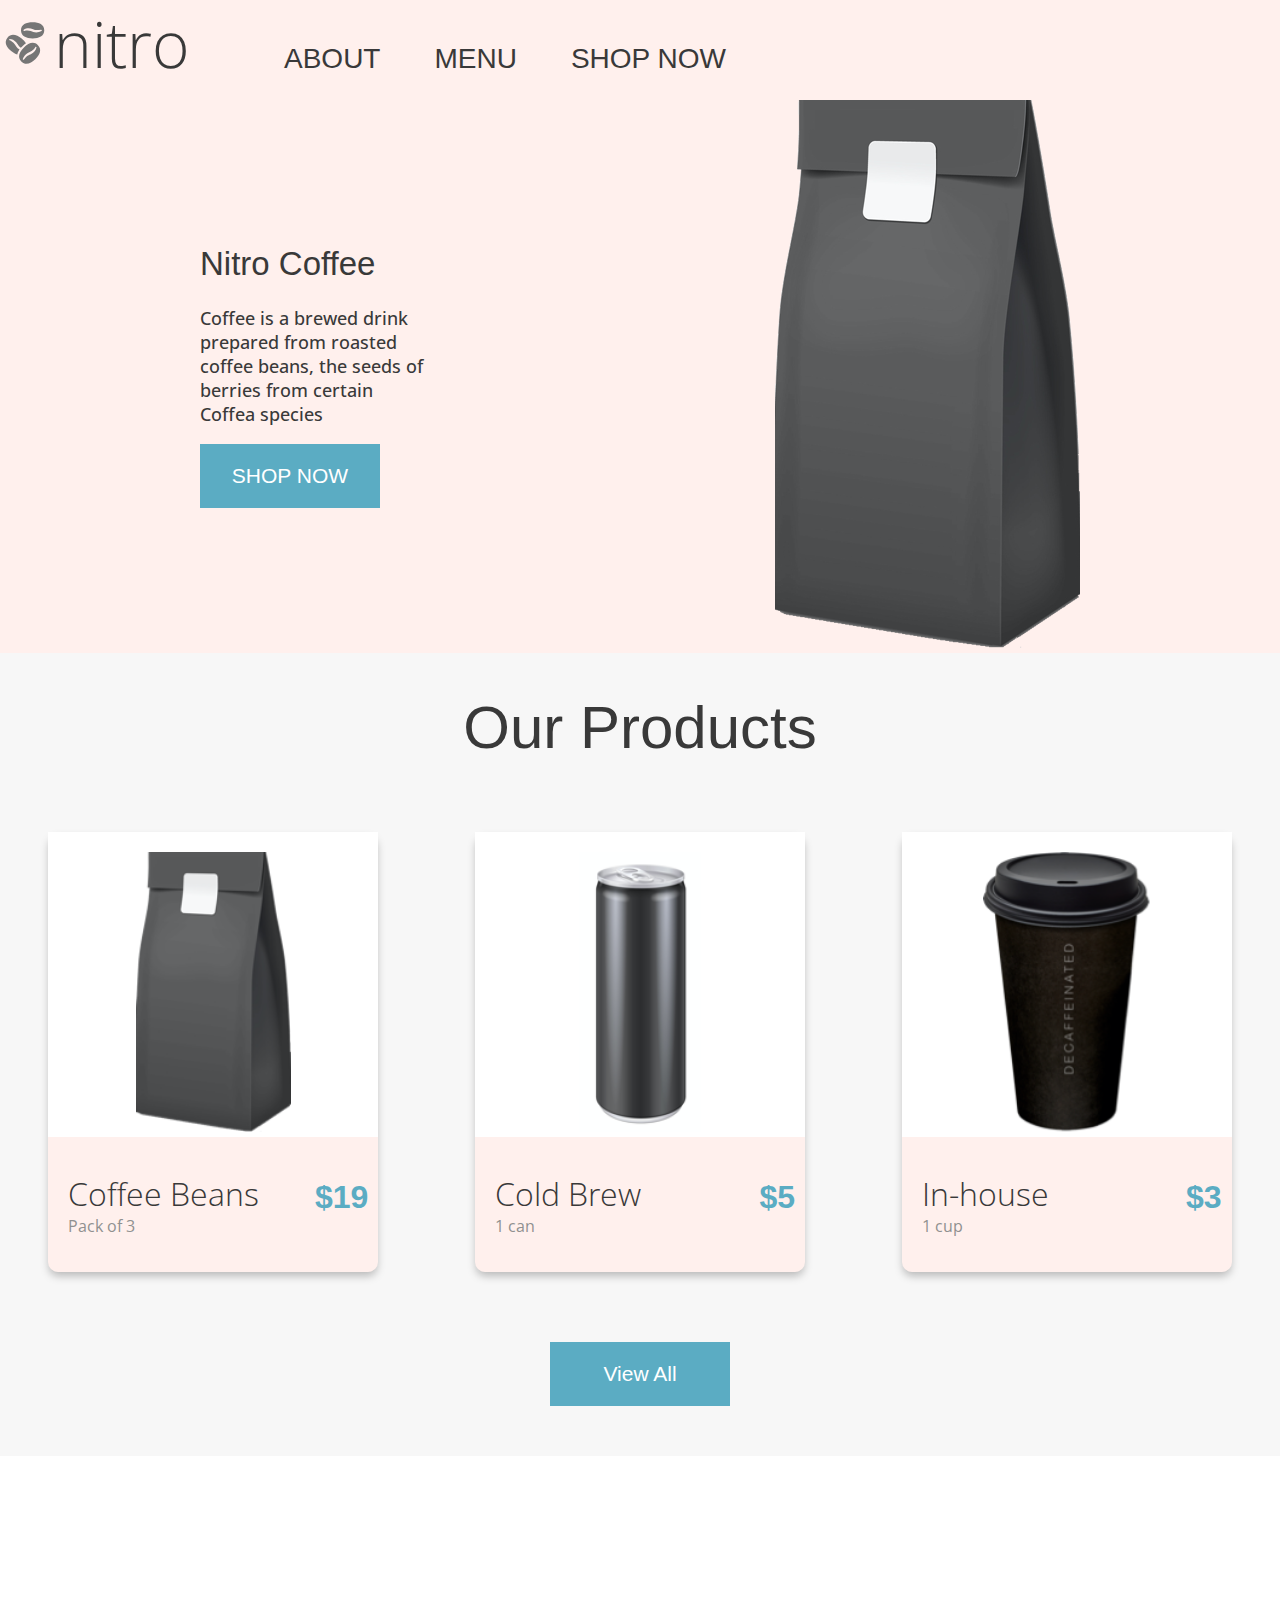
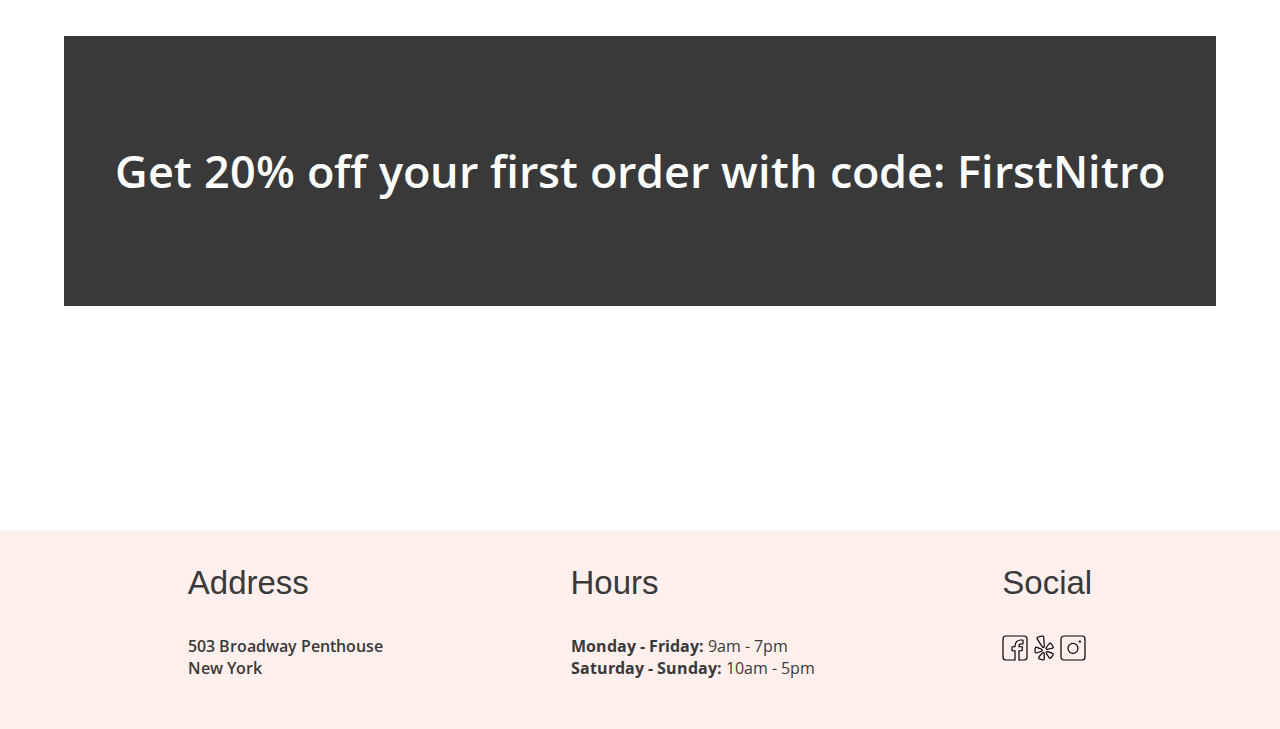
==== index.html @ 18a1c4fc "Coffee shop Sprint 1" ====
<!DOCTYPE html>
<html lang="en">
<head>
    <meta charset="UTF-8">
    <meta name="viewport" content="width=device-width, initial-scale=1.0">
    <link href="../css/global.css" rel="stylesheet">
    <link href="../css/landing.css" rel="stylesheet">
    <link href="https://fonts.googleapis.com/css2?family=Open+Sans:ital,wght@0,300;0,400;0,600;0,700;1,400&display=swap" rel="stylesheet">
    <link rel="preconnect" href="https://fonts.googleapis.com">
    <link rel="preconnect" href="https://fonts.gstatic.com" crossorigin>
    <link href="https://fonts.googleapis.com/css2?family=Open+Sans:ital,wght@0,700;1,400&display=swap" rel="stylesheet">
    <title>Coffee Shop - Home</title>
</head>
<body>
    <nav>
        <a href="/index.html"><img src="../assets/logos/coffee-beans-logo-and-footer.svg" alt="here is image"></a>
        <h3 class="nitro-heading-nav">nitro</h3>
        <ul class="nav-list">
            <li class="nav-list__btn"><a href="index.html">ABOUT</a></li>
            <li class="nav-list__btn"><a href="/pages/menu.html">MENU</a></li>
            <li class="nav-list__btn" ><a href="/pages/menu.html">SHOP NOW</a></li>
        </ul>
    </nav>

    <section class="nitro-section section--pink">
        <div class="nitro-section__container">
            <h1 class="nitro-section__header">Nitro Coffee</h1>
            <p class="nitro-section__text">Coffee is a brewed drink prepared from roasted coffee beans, the seeds of berries from certain Coffea species</p>
            <button class="nitro-section__shop-btn">SHOP NOW</button>
        </div>
        
        <div class="img-container">
            <img class="nitro-section__img" alt="coffee bag" src="/assets/images/coffeebeans-hero.png" >
        </div>
    </section>
    <section class="grey">
        <h2 class="product-section__header">Our Products</h2>
        <section class="product-section">

            <div class="product-card">
                <div class="image-container">
                    <img alt="coffee beans" src="./assets/images/coffeebeans.png" class="product-section__img">
                </div>
                <div class="product-card__info">
                    <div class="product-card__header-serving-size">
                        <h3 class="product-card__header">Coffee Beans</h3>
                        <p class="product-card__serving-size">Pack of 3</p>
                    </div>

                    <p class="product-section__price">$19</p>
                </div>
            </div>

            <div class="product-card">
                <div class="image-container">
                    <img alt="cold brew" src="./assets/images/coldbrew.png" class="product-section__img">
                </div>
                <div class="product-card__info">
                    <div class="product-card__header-serving-size">
                        <h3 class="product-card__header">Cold Brew</h3>
                        <p class="product-card__serving-size">1 can</p>
                    </div>
                    <p class="product-section__price">$5</p>
                </div>
            </div>

            <div class="product-card">
                <div class="image-container">
                    <img alt="in-house brew" src="./assets/images/inhousebrew.png" class="product-section__img">
                </div>
                <div class="product-card__info">
                    <div class="product-card__header-serving-size">
                        <h3 class="product-card__header">In-house</h3>
                        <p class="product-card__serving-size">1 cup</p>
                    </div>
                
                    <p class="product-section__price" >$3</p>
                </div>
            </div>
        </section>
        <div class="button-container">
            <button class="nitro-section__shop-btn">View All</button>
        </div>
    </section>

    <section class="discount-code__section">
        <p class="discount-code">Get 20% off your first order with code: FirstNitro</p>
    </section>
    <footer class="footer-section section--pink">

        <div class="footer-container">
            <h3 class="footer__header">Address</h3>
            <p class="footer-container__address">503 Broadway Penthouse</p>
            <p class="footer-container__address">New York</p>
        </div>

        <div class="footer-container">
            <h3 class="footer__header">Hours</h3>
            <p><span>Monday - Friday:</span> 9am - 7pm</p>
            <p><span>Saturday - Sunday:</span> 10am - 5pm</p>
        </div>


        <div class="footer-container">
            <h3 class="footer__header">Social</h3>
            <p>
                <a href="https://www.facebook.com/"><img alt="facebook" src="/assets/logos/Facebook-Icon.svg"></a> 
                <a href="https://www.yelp.com/"><img alt="yelp" src="assets/logos/Yelp-Icon.svg"></a> 
                <a href="https://www.instagram.com/"><img alt="instagram" src="/assets/logos/Instagram-Icon.svg"></a>
            </p>
        </div>
    </footer>
</body>
</html>
---- css/global.css ----
body {
    font-family: 'Open Sans';
    font-weight: 400;
    color: #393939;
    margin: 0;
}

.nitro-heading-nav {
    color: #393939;
    font-family: 'Open Sans', sans-serif;
    font-weight: 300;
    font-size: 4rem;
    display: inline;
    
}

.nav-list {
    list-style-type: none;
    display: inline;
    
}
.nav-list__btn {
    display: inline;
    margin-left: 50px;
    text-decoration: none;
    color: #393939;
    font-family: 'Open Sans Regular', sans-serif;
    font-size: 1.75rem;
    
}


.nav-list__btn a {
    text-decoration: none;
    color: #393939;
    font-family: 'Open Sans Regular', sans-serif;
    font-size: 1.75rem;
}


nav {
    background-color: #fff0ed;
    height: 100px;
}

.nav-list__btn a:hover {
    color: #5BACC3;
}
---- css/landing.css ----
.product-section__img {
    height: 280px;
}

.nitro-section__shop-btn {
    color: white;
    background-color: #5bacc3;
    font-size: 1.3125rem;
    border: none;
    width: 11.25rem;
    padding: 1.25rem;
    font-weight: 500;
    align-self: flex-end;
    justify-content: center;
    
    
}

.product-section__price {
    font-size: 2rem;
    color: #5bacc3;
    font-weight: 700;
    font-style: bold;
    font-family: 'Open Sans Regular', sans-serif;
    padding-left: 50px;
    padding-top: 10px;
    
}

.nitro-section {
    display: flex;
    align-items: center;
    padding: 0 200px;
    justify-content: space-between;
}

.product-section__header {
    font-size: 60px;
    font-family: 'Open Sans Regular', sans-serif;
    font-weight: 300;
    margin-top: 0;
    text-align: center;padding-top: 40px;
}

.product-card__header {
    font-size: 2rem;
    font-weight: 300;
    margin:0;
    padding-top: 35px;
    display: flex;
    padding-left: 10px;
   
    
}

.discount-code {
    background-color: #393939;
    color: white;
    width: 90%;
    height: 40%;
    text-align: center;
    font-weight: 600;
    font-style: bold;
    font-size: 45px;
    margin-top: 0;
    display: flex;
    justify-content: center;
    align-items: center;
    
}

span {
    font-weight: bold;
}

.nitro-section__header {
    color: #393939;
    font-family: 'Open Sans Regular', sans-serif;
    font-weight: 300;
    font-size: 2.0625rem;
    margin-top: 0;
    
    
    
}
.section--pink {
    background-color: #fff0ed;

}

.product-section {
    display: flex;
    justify-content: space-around;
    
}

.product-card {
    width: 330px;
    height: 440px;
    
    margin: 20px;
    border-radius: 10px;
    box-shadow: 0 5px 9px -1px rgba(0,0,0,0.25);
    text-align: center;
    background-color:#fff0ed;
    display: flex;
    flex-direction: column;
    
}

.product-card img {
    padding-top: 20px;
}

.footer__header {
    font-size: 33px;
    font-weight: 400;
    font-family: 'Open Sans Regular', sans-serif;
}

.nitro-section__text {
    flex-wrap: wrap;
    font-size: 1.125rem;
    font-weight: 500;
    display: flex;
}

.nitro-section__container {
    max-width: 26%;
}



.img-container {
    margin-left: 100px;
   
}


.grey {
    background-color: #f7f7f7;
}

.button-container {
    display: flex;
    background-color: #f7f7f7;
    justify-content: center;
    padding:50px 0;
}

.discount-code__section {
    height: 75vh;
    text-align: center;
    display: flex;
    justify-content: center;
    align-items: center;
    
}

.footer-section {
    display: flex;
    justify-content: space-evenly;
    padding-bottom: 50px;
}

.footer-container p {
    margin: 0;
    
}

.product-card__info {
    display: flex;
    background-color: #fff0ed;
    justify-content: space-between;
    padding: 0 10px;
    
}

.product-card__info div {
    display: flex;
    flex-direction: column;
    text-align: left;
}

.product-card__serving-size {
    margin: 0;
    padding-left: 10px;
    color: #909090;
}

.image-container {
    background-color: white;
    border-top: 10px;
}

.footer-container__address {
    font-weight: 600;
}
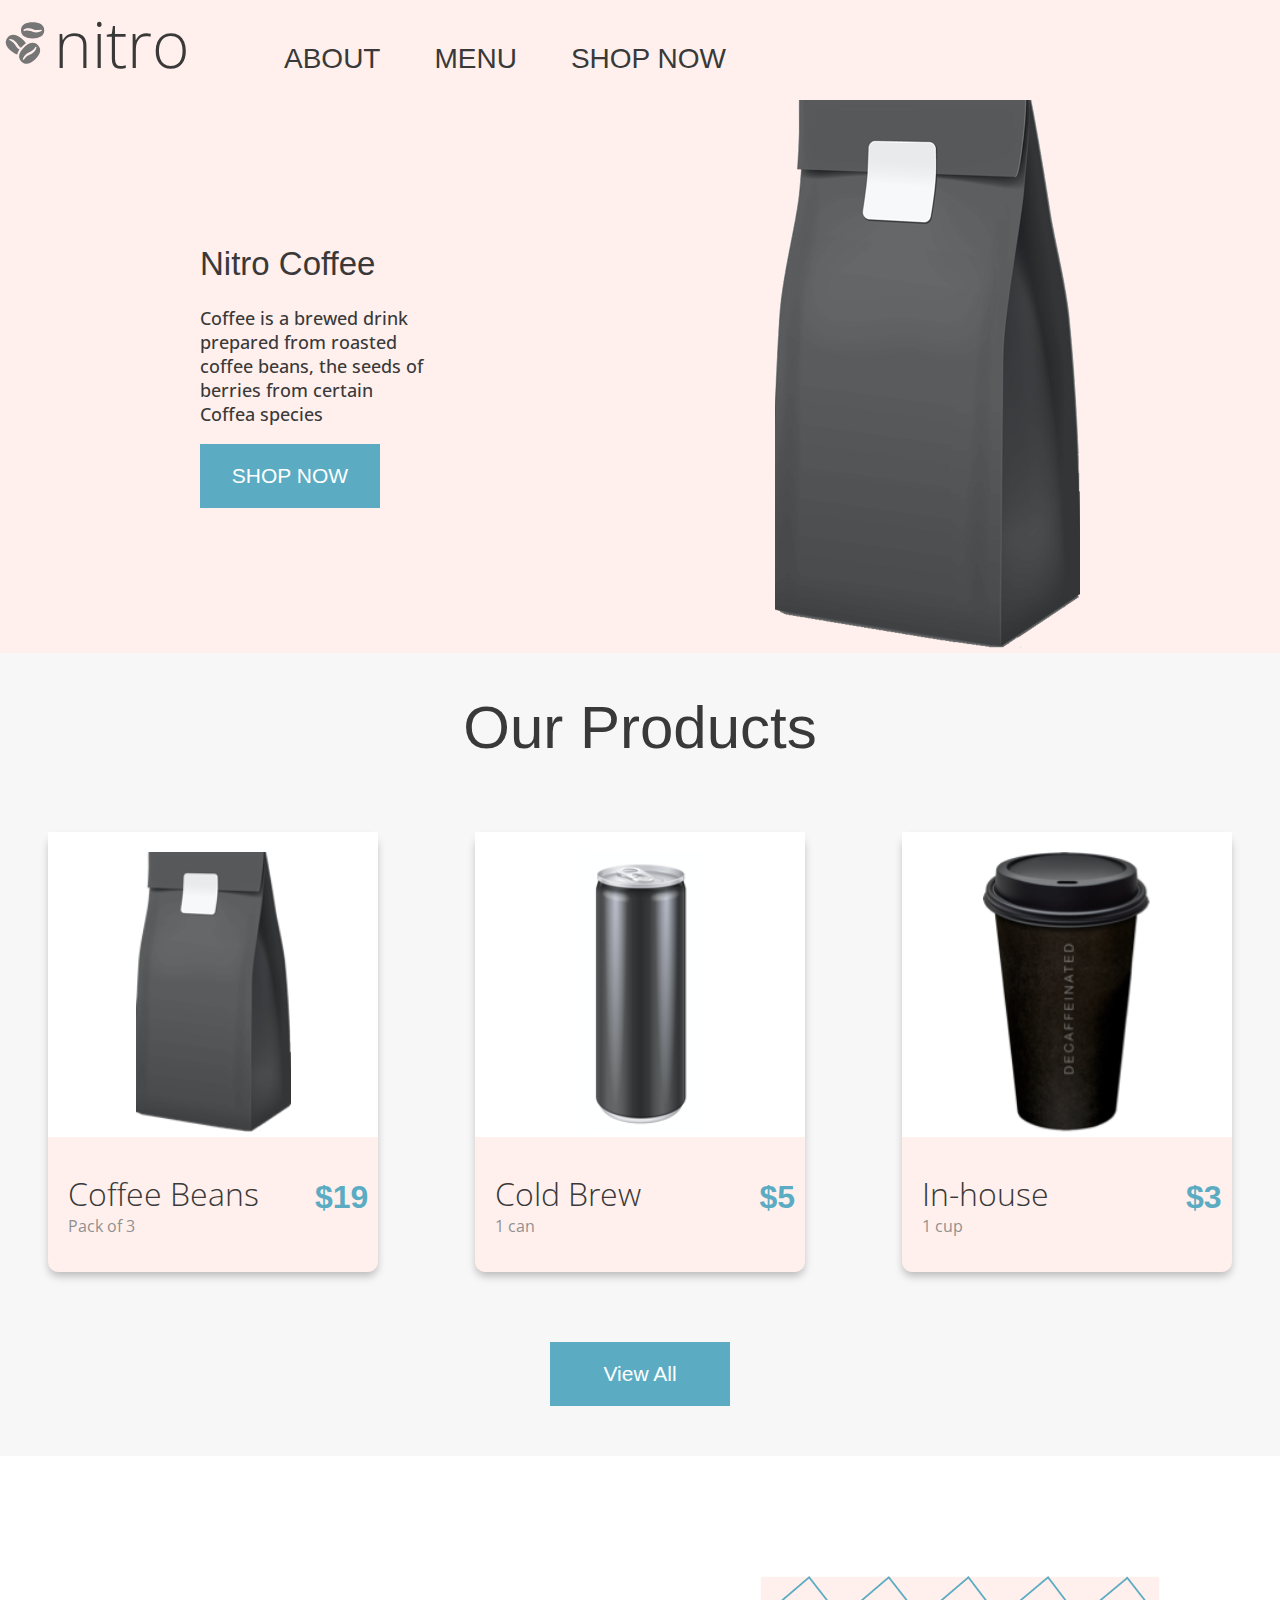
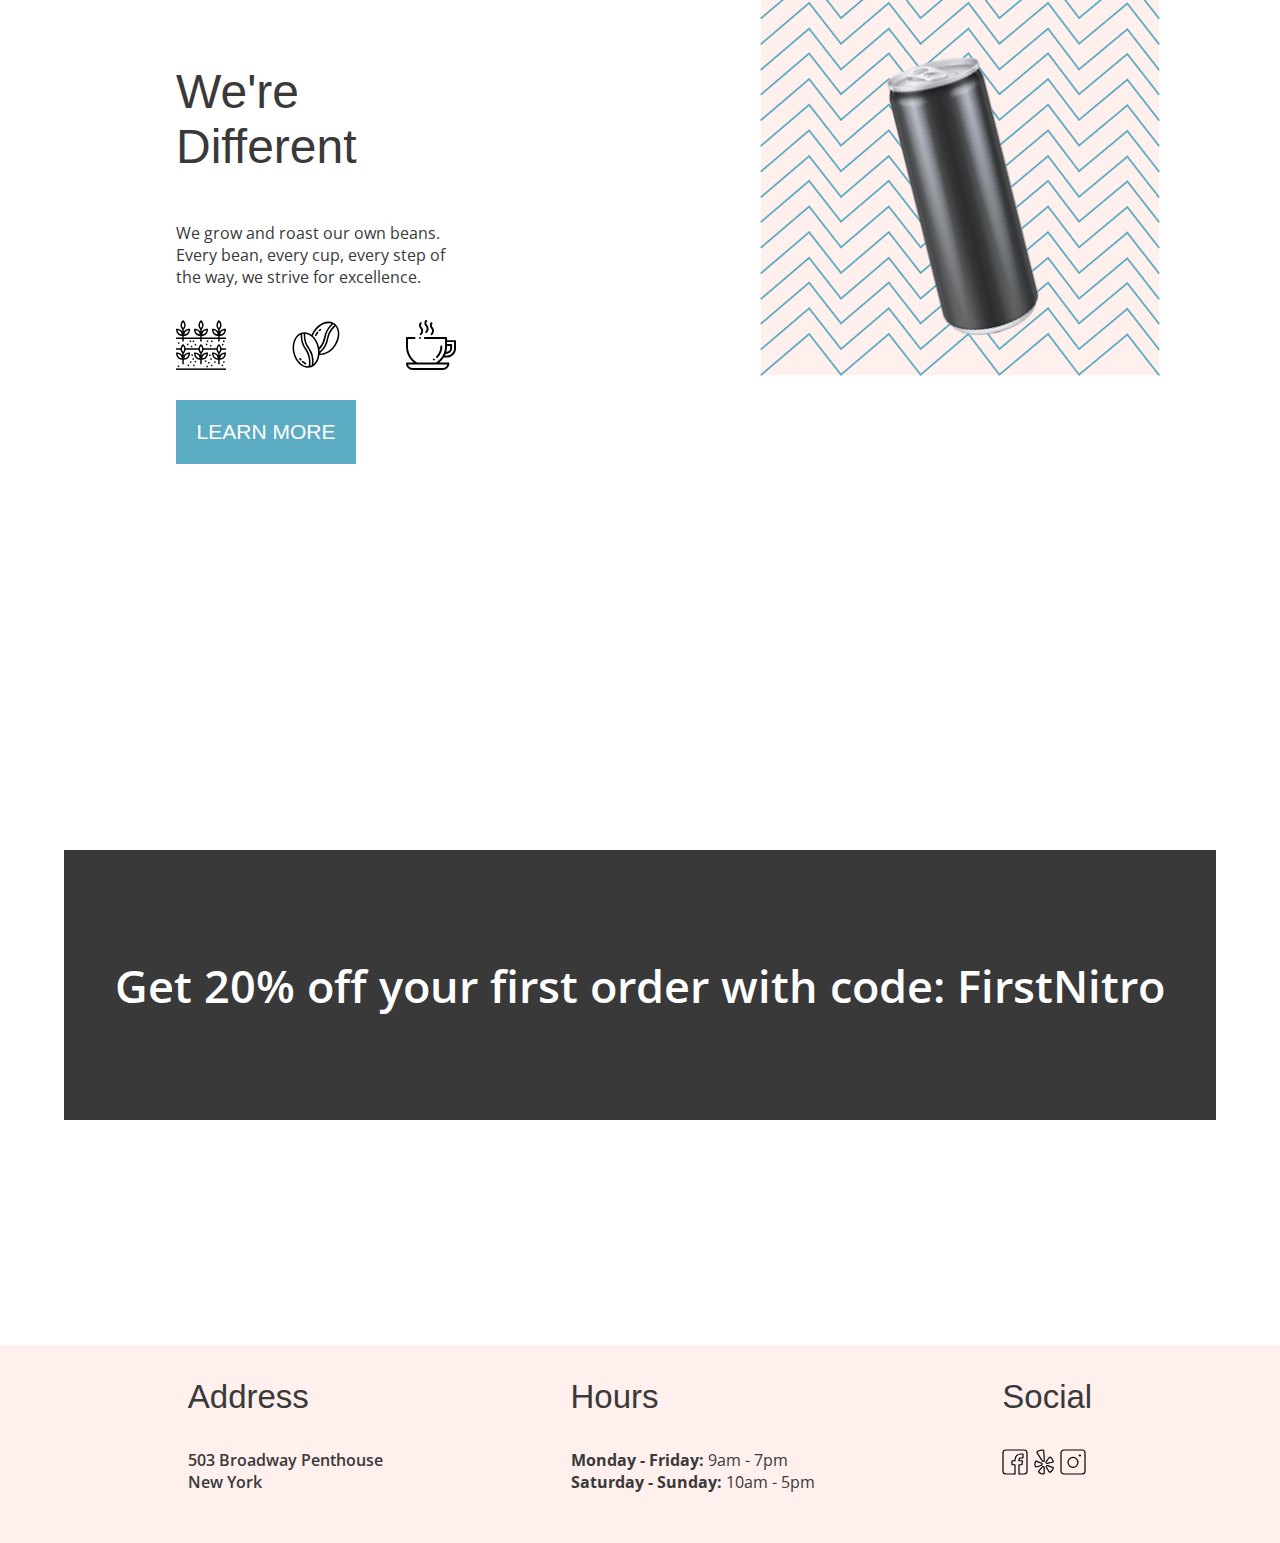
==== commit 869f0ac5: "Excercise 14" ====
--- a/index.html
+++ b/index.html
@@ -83,6 +83,25 @@
         </div>
     </section>
 
+    <section class="slogan-container">
+        <div class="slogan-container__box">
+            <h1>We're Different</h1>
+            <p>We grow and roast our own beans. Every bean, every cup, every step of the way, we strive for excellence.</p>
+            <div class="slogan-container__logos">
+                <img src="./assets/images/planting.svg" alt="plants">
+                <img src="./assets/images/coffee-beans.svg" alt="coffee bean">
+                <img src="./assets/images/coffee-cup.svg" alt="coffee-cup">
+            </div>
+            <button class="slogan-container__btn">LEARN MORE</button>
+        </div>
+        <div class="slogan-container__relative">
+            <img src="./assets/images/coldbrewbackground.png" alt="wavy-img" class="slogan-container__wavy-img">
+            <div class="slogan-container__absolute">
+                <img src="./assets/images/tiltedcan.png" alt="tilted-can" class="slogan-container__tilted">
+            </div>
+        </div>
+    </section>
+
     <section class="discount-code__section">
         <p class="discount-code">Get 20% off your first order with code: FirstNitro</p>
     </section>
--- a/css/landing.css
+++ b/css/landing.css
@@ -196,4 +196,73 @@
 
 .footer-container__address {
     font-weight: 600;
+}
+
+.slogan-container__wavy-img {
+    width: 400px;
+    padding: 20px;
+    margin: 20px;
+}
+
+.slogan-container__logos img {
+    width: 50px;
+}
+
+.slogan-container {
+    display: flex;
+    justify-content: space-between;
+    padding: 5rem 5rem;
+    
+}
+
+.slogan-container__box {
+    display: flex;
+    flex-direction: column;
+    padding: 6rem;
+    width: 25%;
+    
+}
+
+.slogan-container__logos {
+    display: flex;
+    justify-content: space-between;
+    padding-top: 1rem;
+}
+
+.slogan-container__btn {
+    color: white;
+    background-color: #5bacc3;
+    font-size: 1.3125rem;
+    border: none;
+    width: 11.25rem;
+    padding: 1.25rem 0;
+    font-weight: 500;
+    margin: 30px 0;
+    
+}
+
+.slogan-container__box h1 {
+    font-size: 3rem;
+    font-weight: 300;
+    font-family: 'Open Sans Regular', sans-serif;
+    
+}
+
+.slogan-container__tilted {
+    height: 280px;
+    padding: 20px;
+    margin: 20px;
+    position: absolute;
+    
+    top: 0;
+    bottom: 0;
+    transform: translate(65%, 25%);
+}
+.slogan-container__wavy-img {
+
+}
+
+.slogan-container__relative {
+    position: relative;
+    height: 480px;
 }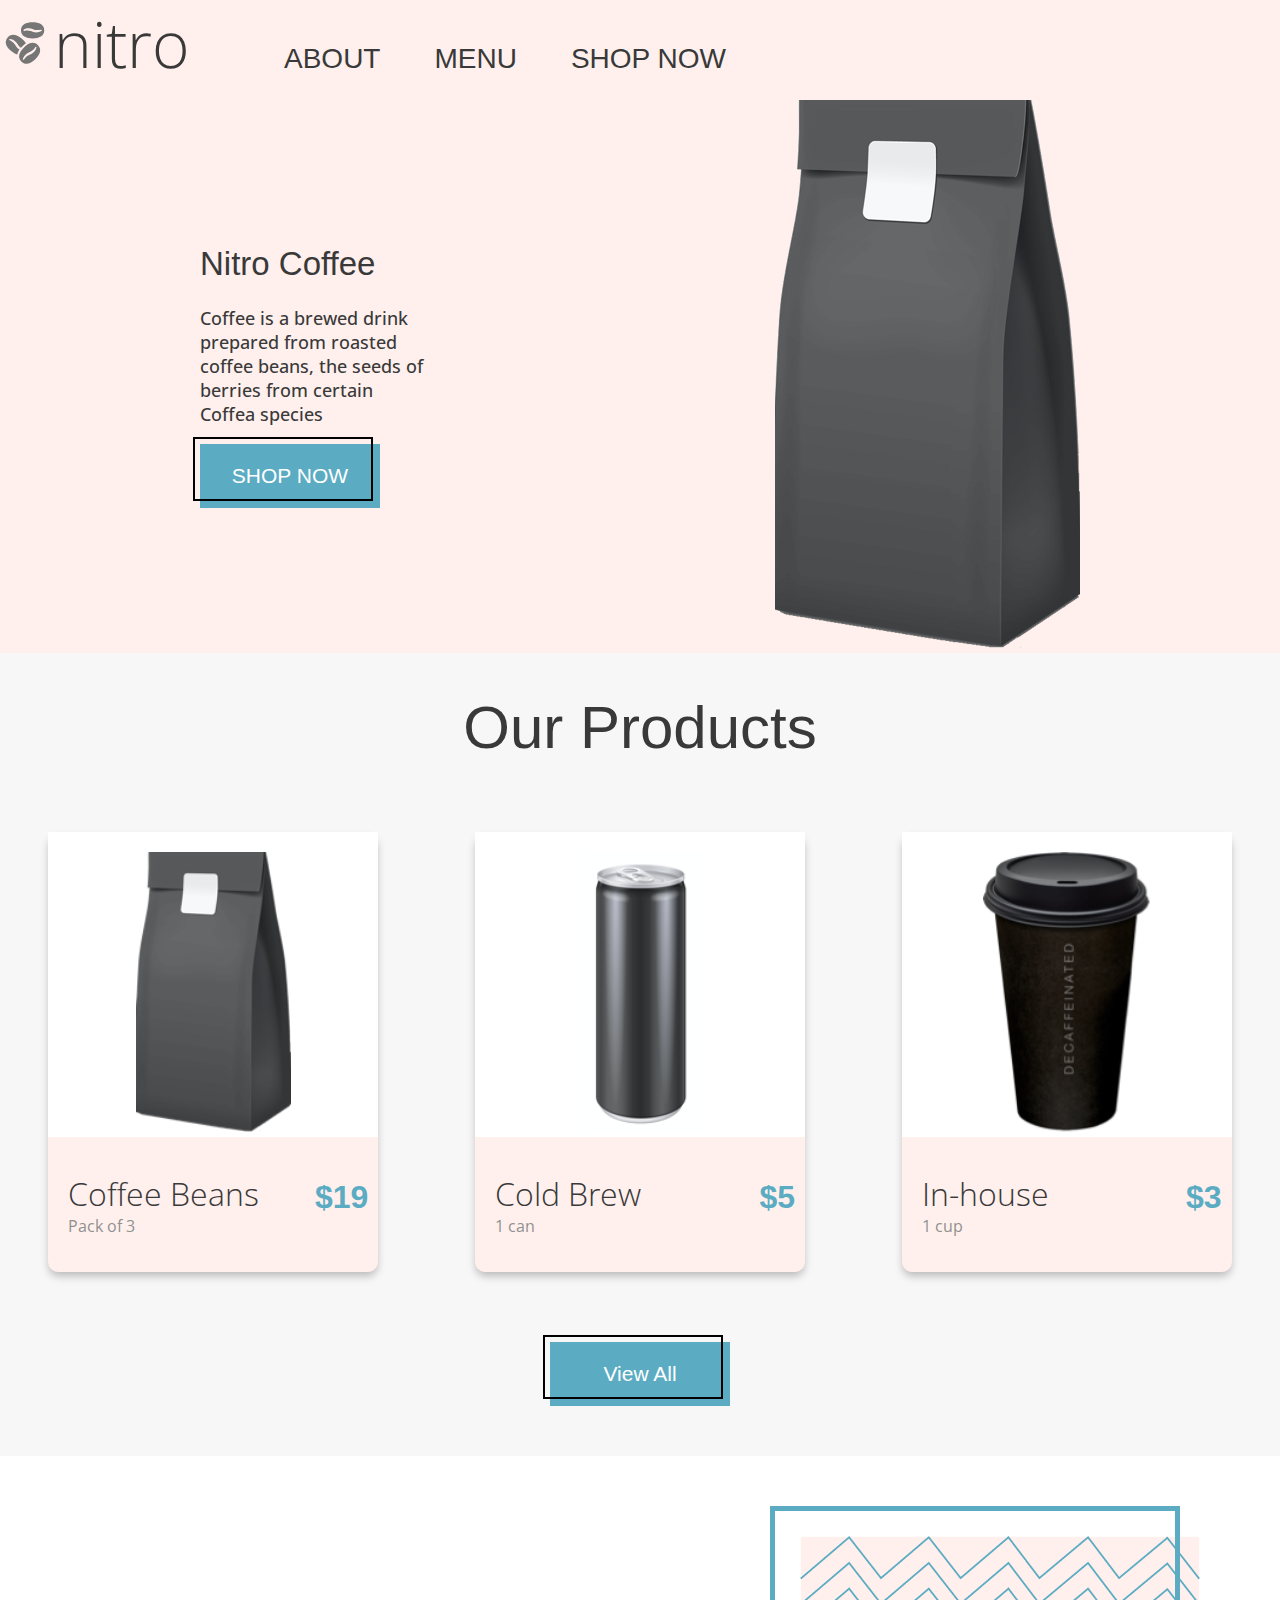
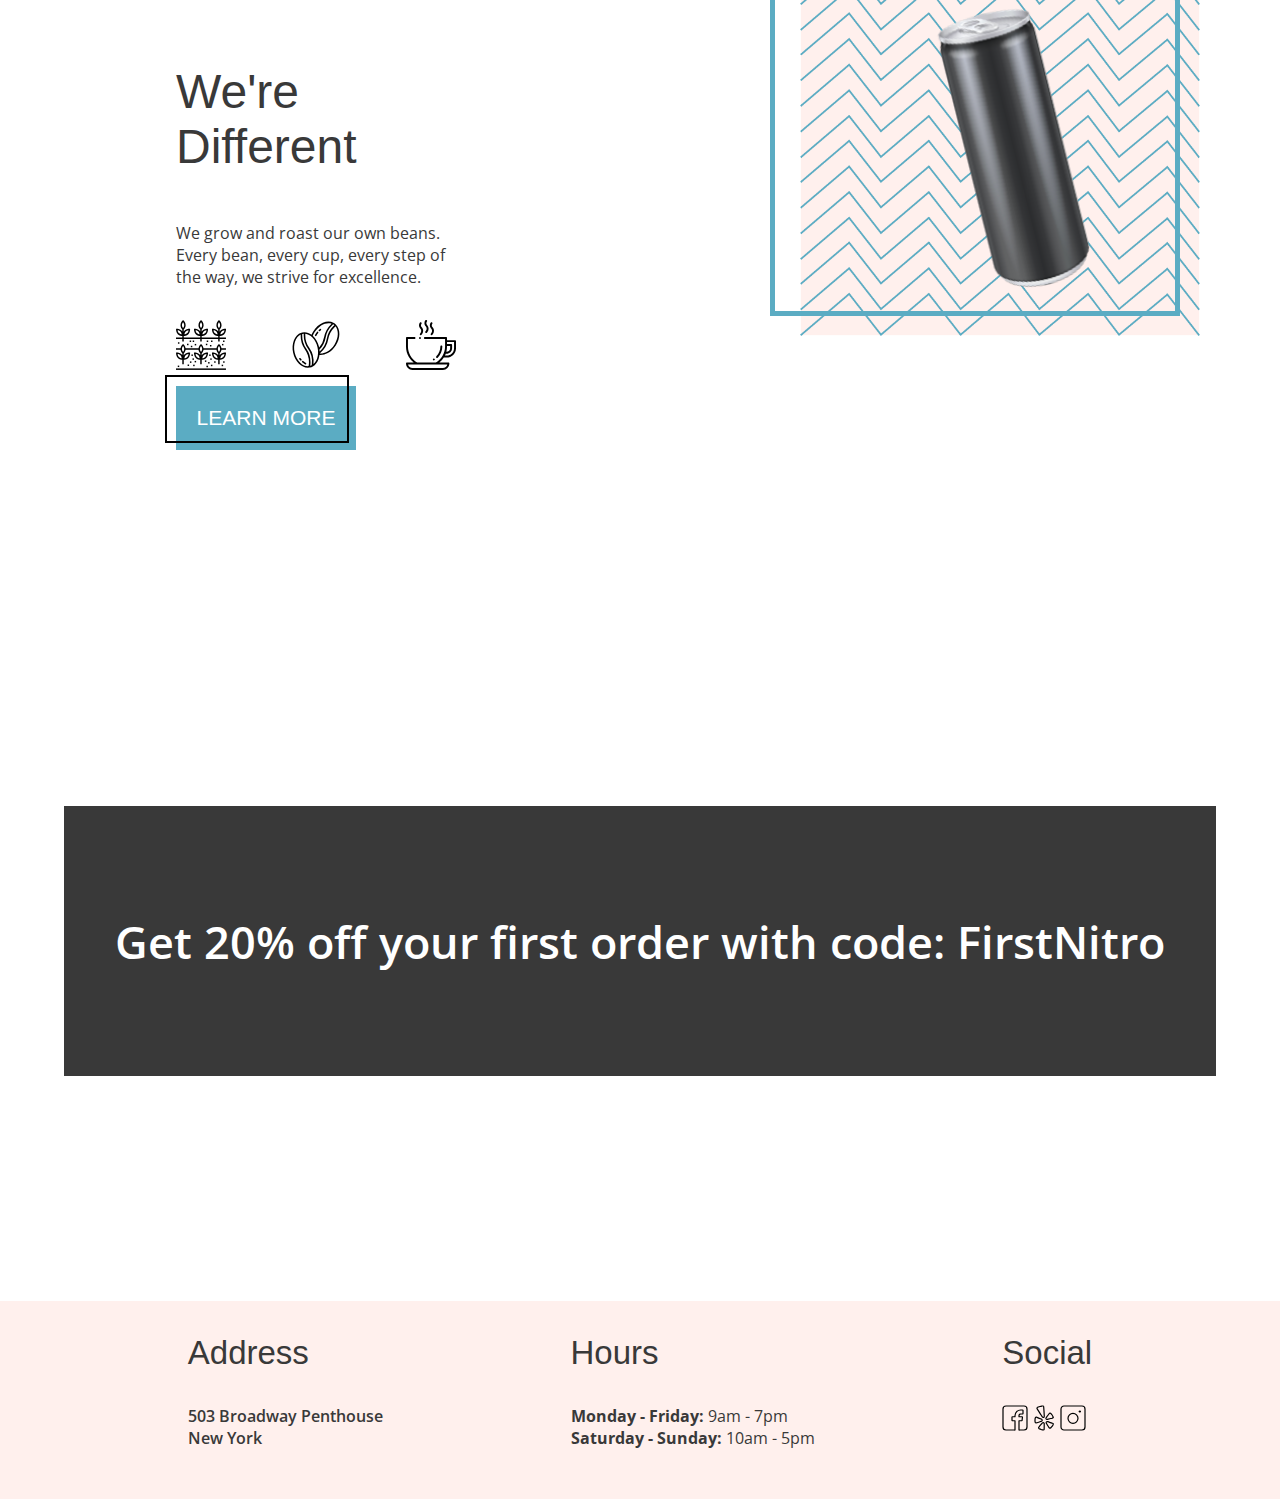
==== commit 8d5278c7: "Add hovering boxes" ====
--- a/index.html
+++ b/index.html
@@ -26,7 +26,10 @@
         <div class="nitro-section__container">
             <h1 class="nitro-section__header">Nitro Coffee</h1>
             <p class="nitro-section__text">Coffee is a brewed drink prepared from roasted coffee beans, the seeds of berries from certain Coffea species</p>
-            <button class="nitro-section__shop-btn">SHOP NOW</button>
+            <div class="relative-anchor">
+                <button class="nitro-section__shop-btn">SHOP NOW</button>
+                <button class="black-box"></button>
+            </div>
         </div>
         
         <div class="img-container">
@@ -79,7 +82,10 @@
             </div>
         </section>
         <div class="button-container">
-            <button class="nitro-section__shop-btn">View All</button>
+            <div class="relative-anchor">
+                <button class="nitro-section__shop-btn">View All</button>
+                <button class="black-box"></button>
+            </div>
         </div>
     </section>
 
@@ -92,13 +98,15 @@
                 <img src="./assets/images/coffee-beans.svg" alt="coffee bean">
                 <img src="./assets/images/coffee-cup.svg" alt="coffee-cup">
             </div>
-            <button class="slogan-container__btn">LEARN MORE</button>
+            <div class="relative-anchor">
+                <button class="slogan-container__btn">LEARN MORE</button>
+                <div class="black-box"></div>
+            </div>
         </div>
         <div class="slogan-container__relative">
-            <img src="./assets/images/coldbrewbackground.png" alt="wavy-img" class="slogan-container__wavy-img">
-            <div class="slogan-container__absolute">
-                <img src="./assets/images/tiltedcan.png" alt="tilted-can" class="slogan-container__tilted">
-            </div>
+            
+            <img src="./assets/images/tiltedcan.png" alt="tilted-can" class="slogan-container__tilted">
+            <div class="black-box__img"></div>
         </div>
     </section>
 
--- a/css/landing.css
+++ b/css/landing.css
@@ -12,9 +12,26 @@
     padding: 1.25rem;
     font-weight: 500;
     align-self: flex-end;
-    justify-content: center;
-    
-    
+    justify-content: center; 
+    
+}
+.relative-anchor {
+    position: relative;
+    display:flex;
+    width: 11.25rem;
+
+}
+.black-box {
+    background-color: rgba(0, 0, 0, 0.001);
+    display: flex;
+    width: 11.25rem;
+    height: 100%;
+    border: solid 2px black;
+    position: absolute;
+    bottom: 7px;
+    right: 7px;
+    
+  
 }
 
 .product-section__price {
@@ -200,8 +217,7 @@
 
 .slogan-container__wavy-img {
     width: 400px;
-    padding: 20px;
-    margin: 20px;
+    
 }
 
 .slogan-container__logos img {
@@ -221,12 +237,14 @@
     padding: 6rem;
     width: 25%;
     
+    
 }
 
 .slogan-container__logos {
     display: flex;
     justify-content: space-between;
     padding-top: 1rem;
+    padding-bottom: 1rem;
 }
 
 .slogan-container__btn {
@@ -235,10 +253,10 @@
     font-size: 1.3125rem;
     border: none;
     width: 11.25rem;
-    padding: 1.25rem 0;
+    padding: 1.25rem;
     font-weight: 500;
-    margin: 30px 0;
-    
+    display: block;
+
 }
 
 .slogan-container__box h1 {
@@ -253,16 +271,26 @@
     padding: 20px;
     margin: 20px;
     position: absolute;
-    
-    top: 0;
-    bottom: 0;
-    transform: translate(65%, 25%);
-}
-.slogan-container__wavy-img {
-
-}
+    transform: translate(50%, 10%);
+
+}
+
 
 .slogan-container__relative {
     position: relative;
-    height: 480px;
+    height: 400px;
+    width: 400px;
+    background-image: url(../assets/images/coldbrewbackground.png);
+    background-size: cover;
+    
+}
+
+.black-box__img {
+    width: 100%;
+    height: 100%;
+    
+    position: absolute;
+    bottom: 20px;
+    right: 20px;
+    border: 5px solid #5bacc3;
 }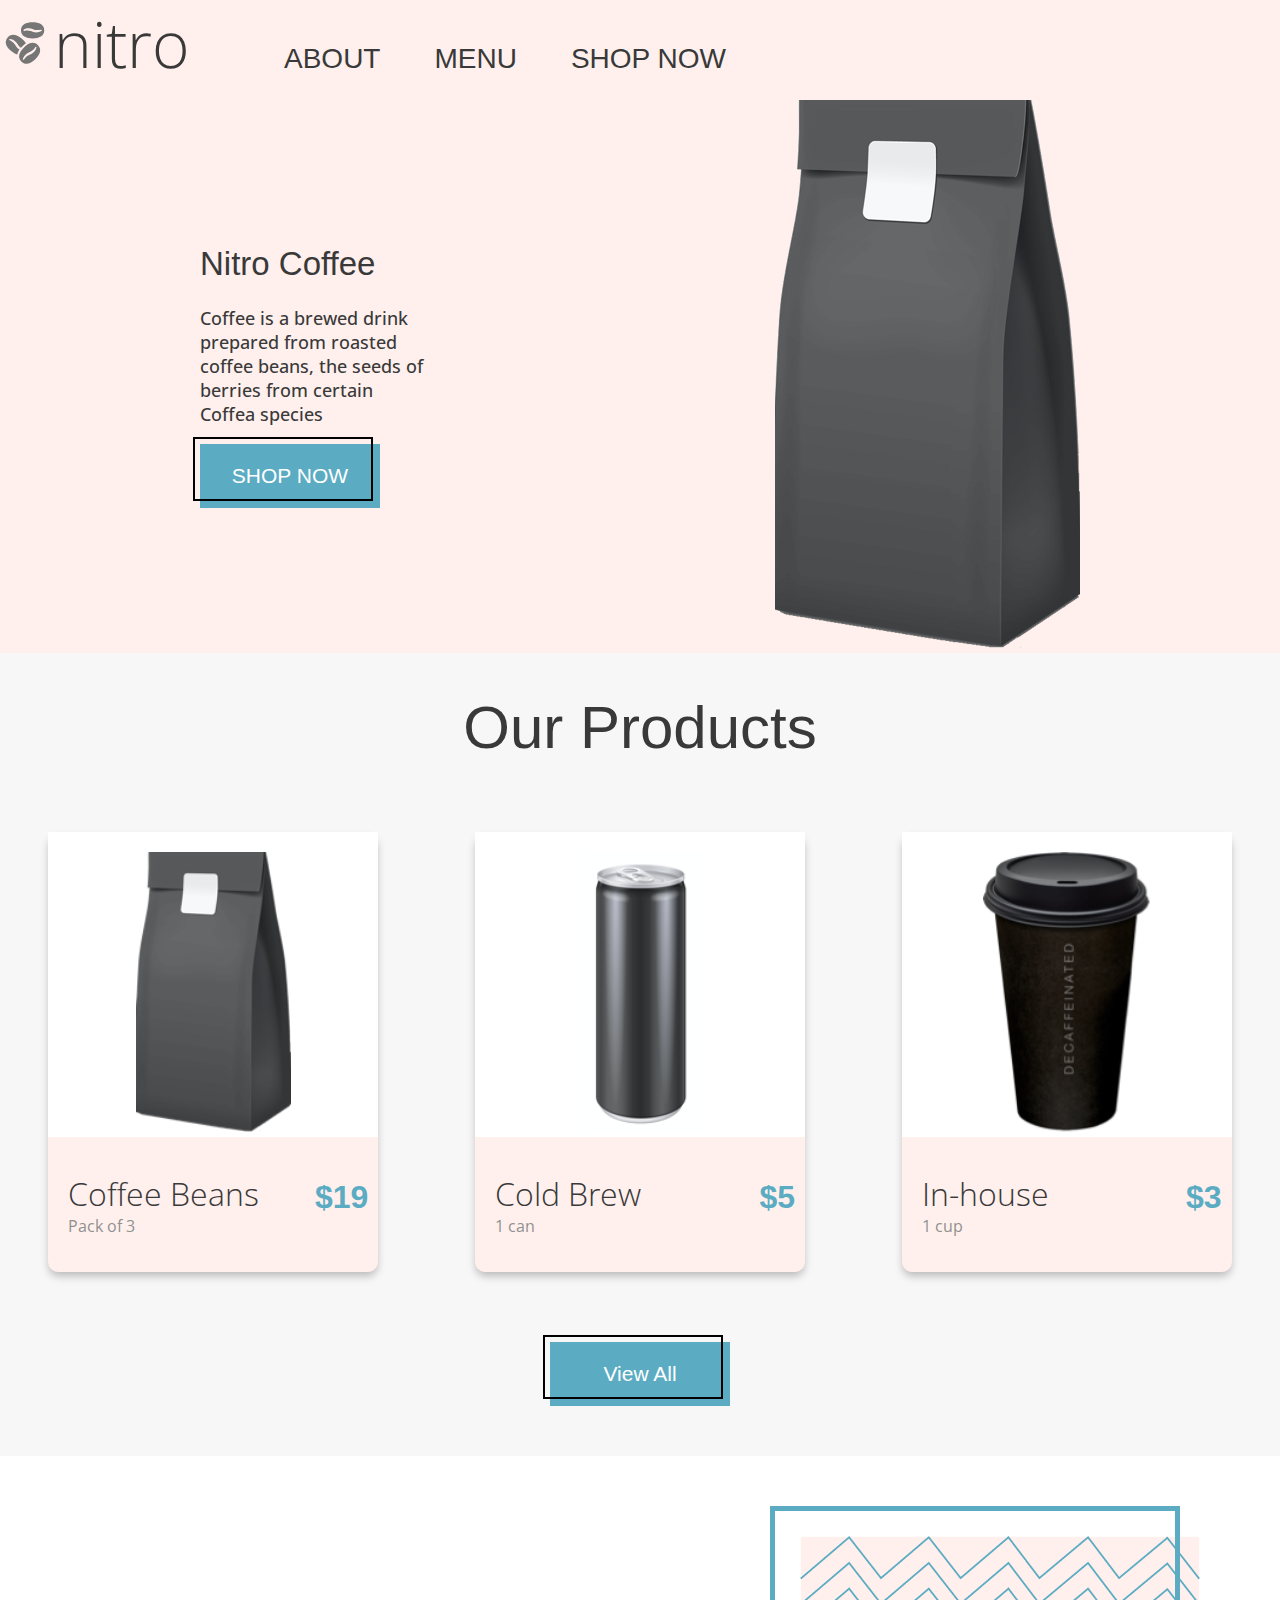
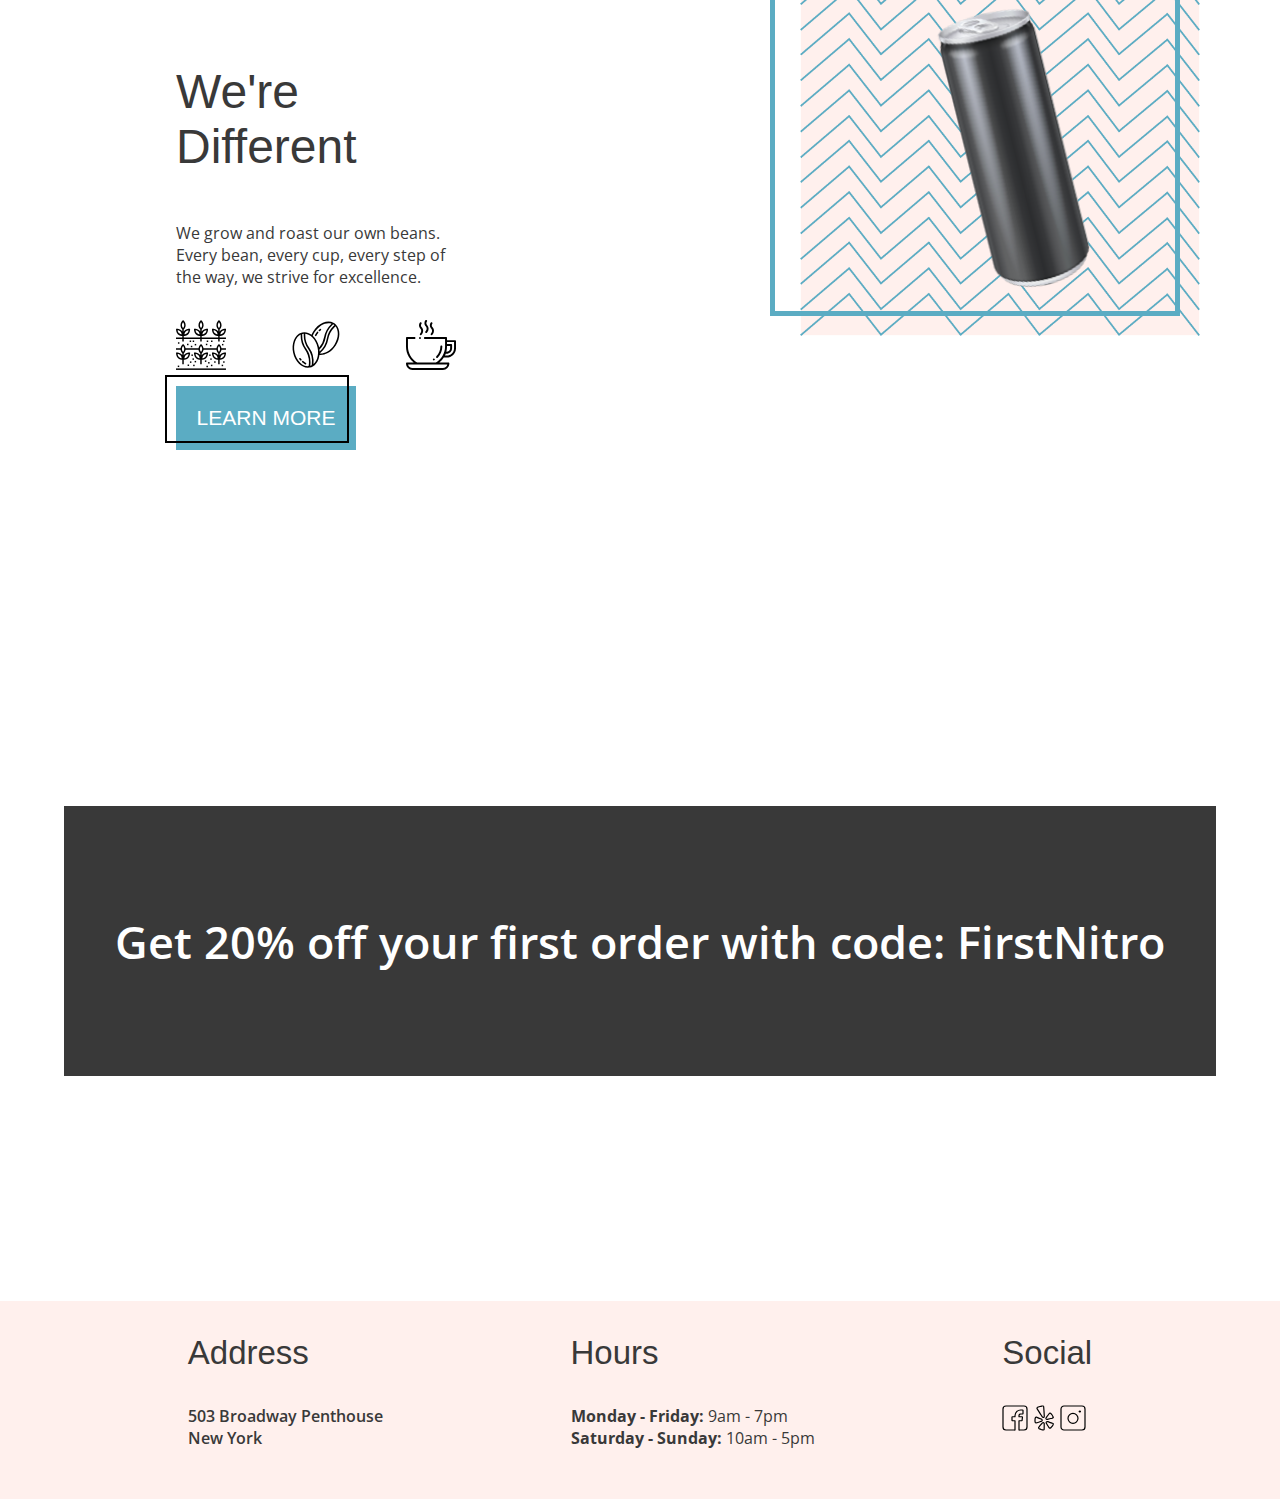
==== commit a0675173: "Add footer icons" ====
--- a/index.html
+++ b/index.html
@@ -104,9 +104,8 @@
             </div>
         </div>
         <div class="slogan-container__relative">
-            
             <img src="./assets/images/tiltedcan.png" alt="tilted-can" class="slogan-container__tilted">
-            <div class="black-box__img"></div>
+            <div class="blue-box__img"></div>
         </div>
     </section>
 
@@ -136,6 +135,8 @@
                 <a href="https://www.instagram.com/"><img alt="instagram" src="/assets/logos/Instagram-Icon.svg"></a>
             </p>
         </div>
+        <img src="./assets/logos/coffee-beans-logo-and-footer.svg" alt="" class="background-icons">
+        <img src="./assets/logos/coffee-beans-logo-and-footer.svg" alt="" class="background-icons__two">
     </footer>
 </body>
 </html>--- a/css/landing.css
+++ b/css/landing.css
@@ -179,6 +179,7 @@
     display: flex;
     justify-content: space-evenly;
     padding-bottom: 50px;
+    position: relative;
 }
 
 .footer-container p {
@@ -285,12 +286,25 @@
     
 }
 
-.black-box__img {
+.blue-box__img {
     width: 100%;
     height: 100%;
-    
     position: absolute;
     bottom: 20px;
     right: 20px;
     border: 5px solid #5bacc3;
+}
+
+.background-icons {
+    width: 120px;
+    opacity: 25%;
+    position: absolute;
+    transform: translate(-760%, 30%);
+}
+
+.background-icons__two {
+    width: 120px;
+    opacity: 25%;
+    position: absolute;
+    transform: translate(760%, 70%);
 }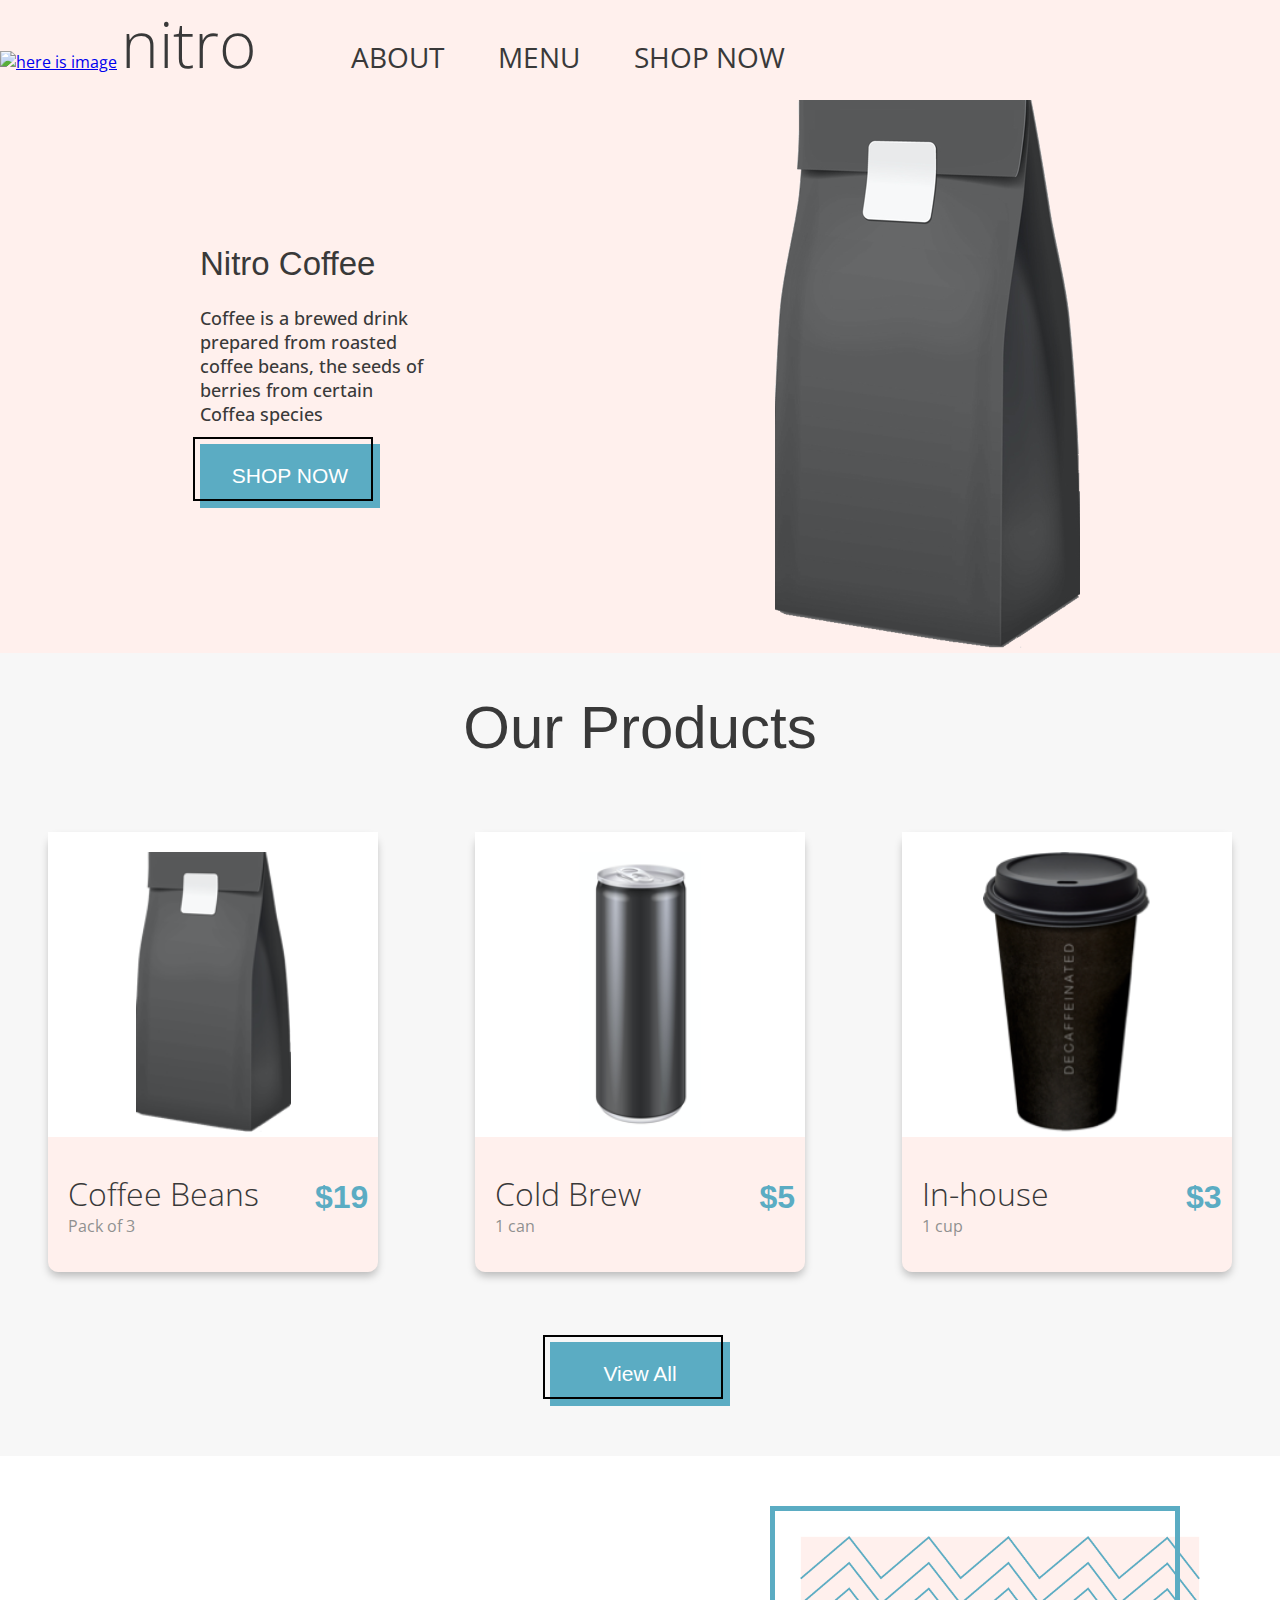
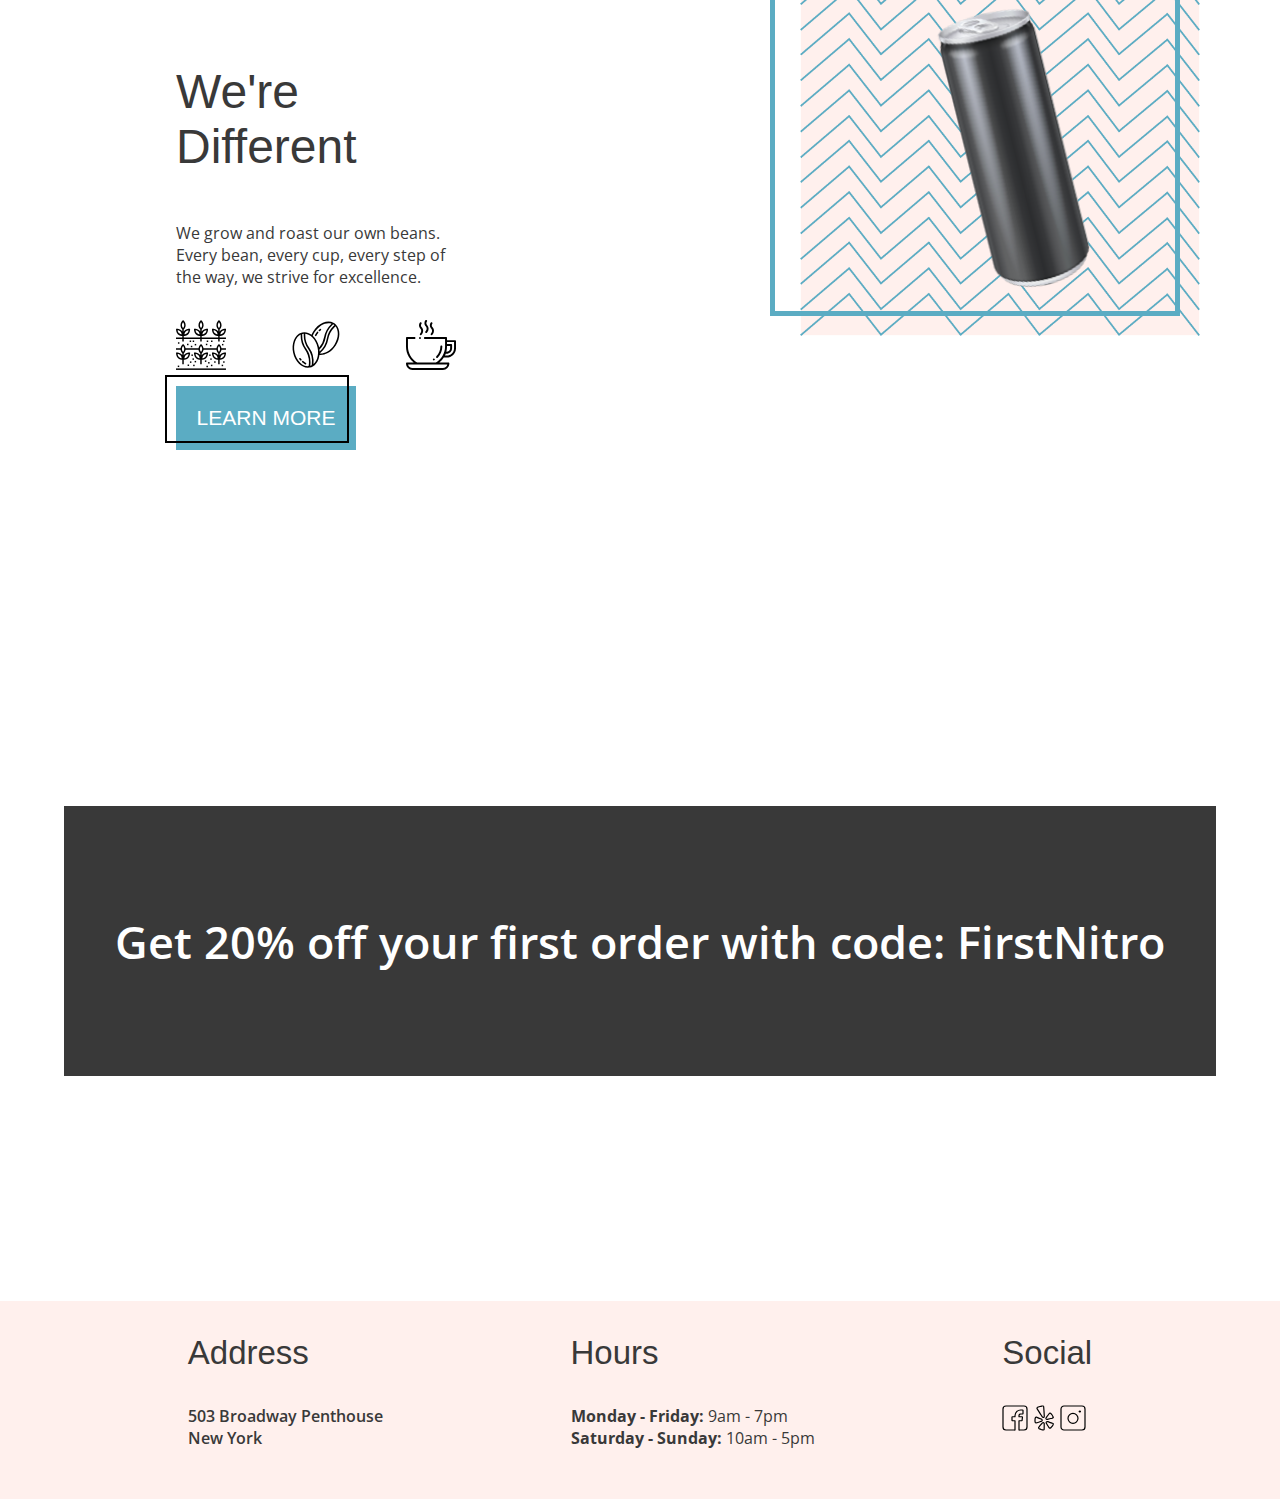
==== commit 90abd5d8: "Refactor V1" ====
--- a/index.html
+++ b/index.html
@@ -4,7 +4,7 @@
     <meta charset="UTF-8">
     <meta name="viewport" content="width=device-width, initial-scale=1.0">
     <link href="../css/global.css" rel="stylesheet">
-    <link href="../css/landing.css" rel="stylesheet">
+    <link href="./scss/landing.css" rel="stylesheet">
     <link href="https://fonts.googleapis.com/css2?family=Open+Sans:ital,wght@0,300;0,400;0,600;0,700;1,400&display=swap" rel="stylesheet">
     <link rel="preconnect" href="https://fonts.googleapis.com">
     <link rel="preconnect" href="https://fonts.gstatic.com" crossorigin>
@@ -13,7 +13,7 @@
 </head>
 <body>
     <nav>
-        <a href="/index.html"><img src="../assets/logos/coffee-beans-logo-and-footer.svg" alt="here is image"></a>
+        <a href="/index.html"><img src="../daniel-mcgill-coffeeshop/assets/logos/coffee-beans-logo-and-footer.svg" alt="here is image"></a>
         <h3 class="nitro-heading-nav">nitro</h3>
         <ul class="nav-list">
             <li class="nav-list__btn"><a href="index.html">ABOUT</a></li>
@@ -33,7 +33,7 @@
         </div>
         
         <div class="img-container">
-            <img class="nitro-section__img" alt="coffee bag" src="/assets/images/coffeebeans-hero.png" >
+            <img class="nitro-section__img" alt="coffee bag" src="assets/images/coffeebeans-hero.png" >
         </div>
     </section>
     <section class="grey">
--- a/scss/landing.css
+++ b/scss/landing.css
@@ -0,0 +1,317 @@
+body {
+  font-family: "Open Sans", sans-serif;
+  font-weight: 400;
+  color: #393939;
+  margin: 0;
+}
+
+.nitro-heading-nav {
+  font-weight: 300;
+  font-size: 4rem;
+  display: inline;
+}
+
+.nav-list {
+  display: inline;
+}
+
+.nav-list__btn {
+  display: inline;
+  margin-left: 50px;
+}
+.nav-list__btn a {
+  text-decoration: none;
+  color: #393939;
+  font-size: 1.75rem;
+}
+.nav-list__btn a:hover {
+  color: #5BACC3;
+}
+
+nav {
+  background-color: #fff0ed;
+  height: 100px;
+}
+
+.product-section__img {
+  height: 280px;
+}
+
+.nitro-section__shop-btn {
+  color: white;
+  background-color: #5bacc3;
+  font-size: 1.3125rem;
+  border: none;
+  width: 11.25rem;
+  padding: 1.25rem;
+  font-weight: 500;
+  align-self: flex-end;
+  justify-content: center;
+}
+
+.relative-anchor {
+  position: relative;
+  display: flex;
+  width: 11.25rem;
+}
+
+.black-box {
+  background-color: rgba(0, 0, 0, 0.001);
+  display: flex;
+  width: 11.25rem;
+  height: 100%;
+  border: solid 2px black;
+  position: absolute;
+  bottom: 7px;
+  right: 7px;
+}
+
+.product-section__price {
+  font-size: 2rem;
+  color: #5bacc3;
+  font-weight: 700;
+  font-style: bold;
+  font-family: "Open Sans Regular", sans-serif;
+  padding-left: 50px;
+  padding-top: 10px;
+}
+
+.nitro-section {
+  display: flex;
+  align-items: center;
+  padding: 0 200px;
+  justify-content: space-between;
+}
+
+.product-section__header {
+  font-size: 60px;
+  font-family: "Open Sans Regular", sans-serif;
+  font-weight: 300;
+  margin-top: 0;
+  text-align: center;
+  padding-top: 40px;
+}
+
+.product-card__header {
+  font-size: 2rem;
+  font-weight: 300;
+  margin: 0;
+  padding-top: 35px;
+  display: flex;
+  padding-left: 10px;
+}
+
+.discount-code {
+  background-color: #393939;
+  color: white;
+  width: 90%;
+  height: 40%;
+  text-align: center;
+  font-weight: 600;
+  font-style: bold;
+  font-size: 45px;
+  margin-top: 0;
+  display: flex;
+  justify-content: center;
+  align-items: center;
+}
+
+span {
+  font-weight: bold;
+}
+
+.nitro-section__header {
+  color: #393939;
+  font-family: "Open Sans Regular", sans-serif;
+  font-weight: 300;
+  font-size: 2.0625rem;
+  margin-top: 0;
+}
+
+.section--pink {
+  background-color: #fff0ed;
+}
+
+.product-section {
+  display: flex;
+  justify-content: space-around;
+}
+
+.product-card {
+  width: 330px;
+  height: 440px;
+  margin: 20px;
+  border-radius: 10px;
+  box-shadow: 0 5px 9px -1px rgba(0, 0, 0, 0.25);
+  text-align: center;
+  background-color: #fff0ed;
+  display: flex;
+  flex-direction: column;
+}
+
+.product-card img {
+  padding-top: 20px;
+}
+
+.footer__header {
+  font-size: 33px;
+  font-weight: 400;
+  font-family: "Open Sans Regular", sans-serif;
+}
+
+.nitro-section__text {
+  flex-wrap: wrap;
+  font-size: 1.125rem;
+  font-weight: 500;
+  display: flex;
+}
+
+.nitro-section__container {
+  max-width: 26%;
+}
+
+.img-container {
+  margin-left: 100px;
+}
+
+.grey {
+  background-color: #f7f7f7;
+}
+
+.button-container {
+  display: flex;
+  background-color: #f7f7f7;
+  justify-content: center;
+  padding: 50px 0;
+}
+
+.discount-code__section {
+  height: 75vh;
+  text-align: center;
+  display: flex;
+  justify-content: center;
+  align-items: center;
+}
+
+.footer-section {
+  display: flex;
+  justify-content: space-evenly;
+  padding-bottom: 50px;
+  position: relative;
+}
+
+.footer-container p {
+  margin: 0;
+}
+
+.product-card__info {
+  display: flex;
+  background-color: #fff0ed;
+  justify-content: space-between;
+  padding: 0 10px;
+}
+
+.product-card__info div {
+  display: flex;
+  flex-direction: column;
+  text-align: left;
+}
+
+.product-card__serving-size {
+  margin: 0;
+  padding-left: 10px;
+  color: #909090;
+}
+
+.image-container {
+  background-color: white;
+  border-top: 10px;
+}
+
+.footer-container__address {
+  font-weight: 600;
+}
+
+.slogan-container__wavy-img {
+  width: 400px;
+}
+
+.slogan-container__logos img {
+  width: 50px;
+}
+
+.slogan-container {
+  display: flex;
+  justify-content: space-between;
+  padding: 5rem 5rem;
+}
+
+.slogan-container__box {
+  display: flex;
+  flex-direction: column;
+  padding: 6rem;
+  width: 25%;
+}
+
+.slogan-container__logos {
+  display: flex;
+  justify-content: space-between;
+  padding-top: 1rem;
+  padding-bottom: 1rem;
+}
+
+.slogan-container__btn {
+  color: white;
+  background-color: #5bacc3;
+  font-size: 1.3125rem;
+  border: none;
+  width: 11.25rem;
+  padding: 1.25rem;
+  font-weight: 500;
+  display: block;
+}
+
+.slogan-container__box h1 {
+  font-size: 3rem;
+  font-weight: 300;
+  font-family: "Open Sans Regular", sans-serif;
+}
+
+.slogan-container__tilted {
+  height: 280px;
+  padding: 20px;
+  margin: 20px;
+  position: absolute;
+  transform: translate(50%, 10%);
+}
+
+.slogan-container__relative {
+  position: relative;
+  height: 400px;
+  width: 400px;
+  background-image: url(../assets/images/coldbrewbackground.png);
+  background-size: cover;
+}
+
+.blue-box__img {
+  width: 100%;
+  height: 100%;
+  position: absolute;
+  bottom: 20px;
+  right: 20px;
+  border: 5px solid #5bacc3;
+}
+
+.background-icons {
+  width: 120px;
+  opacity: 25%;
+  position: absolute;
+  transform: translate(-760%, 30%);
+}
+
+.background-icons__two {
+  width: 120px;
+  opacity: 25%;
+  position: absolute;
+  transform: translate(760%, 70%);
+}/*# sourceMappingURL=landing.css.map */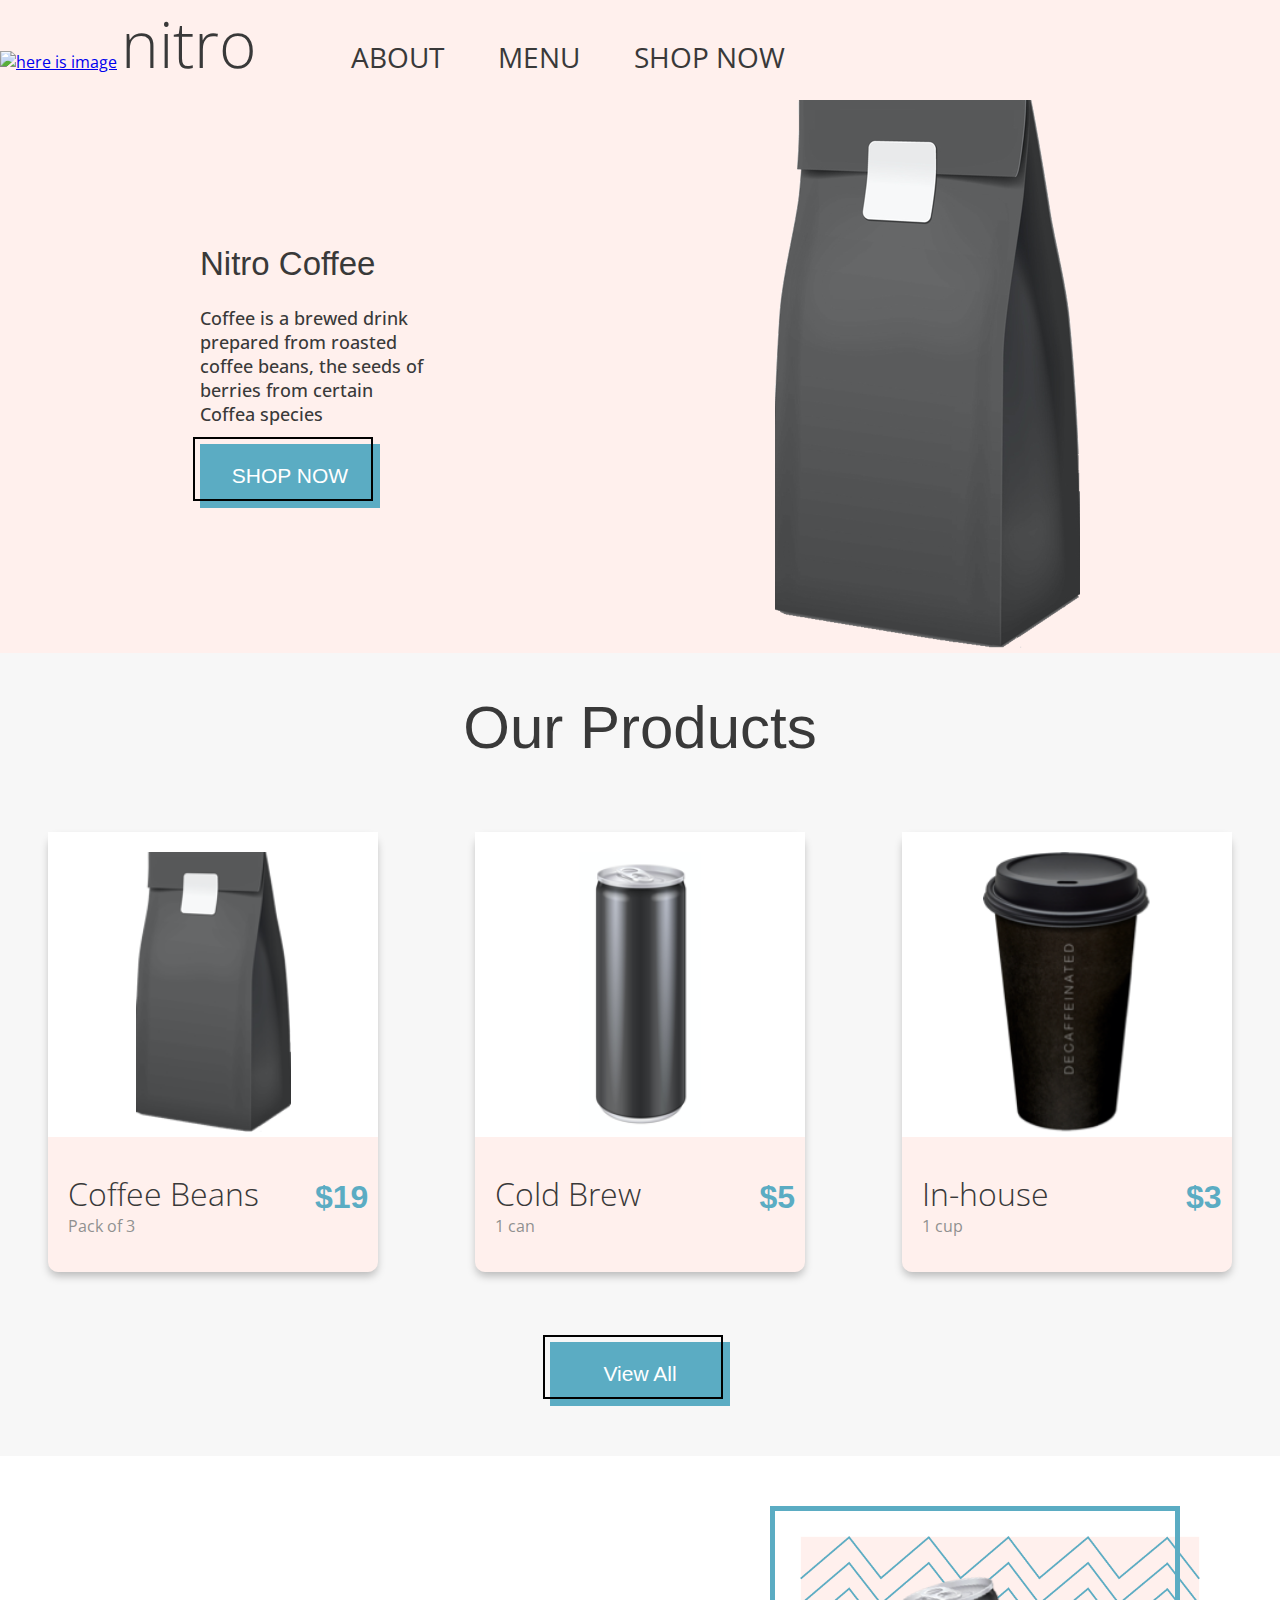
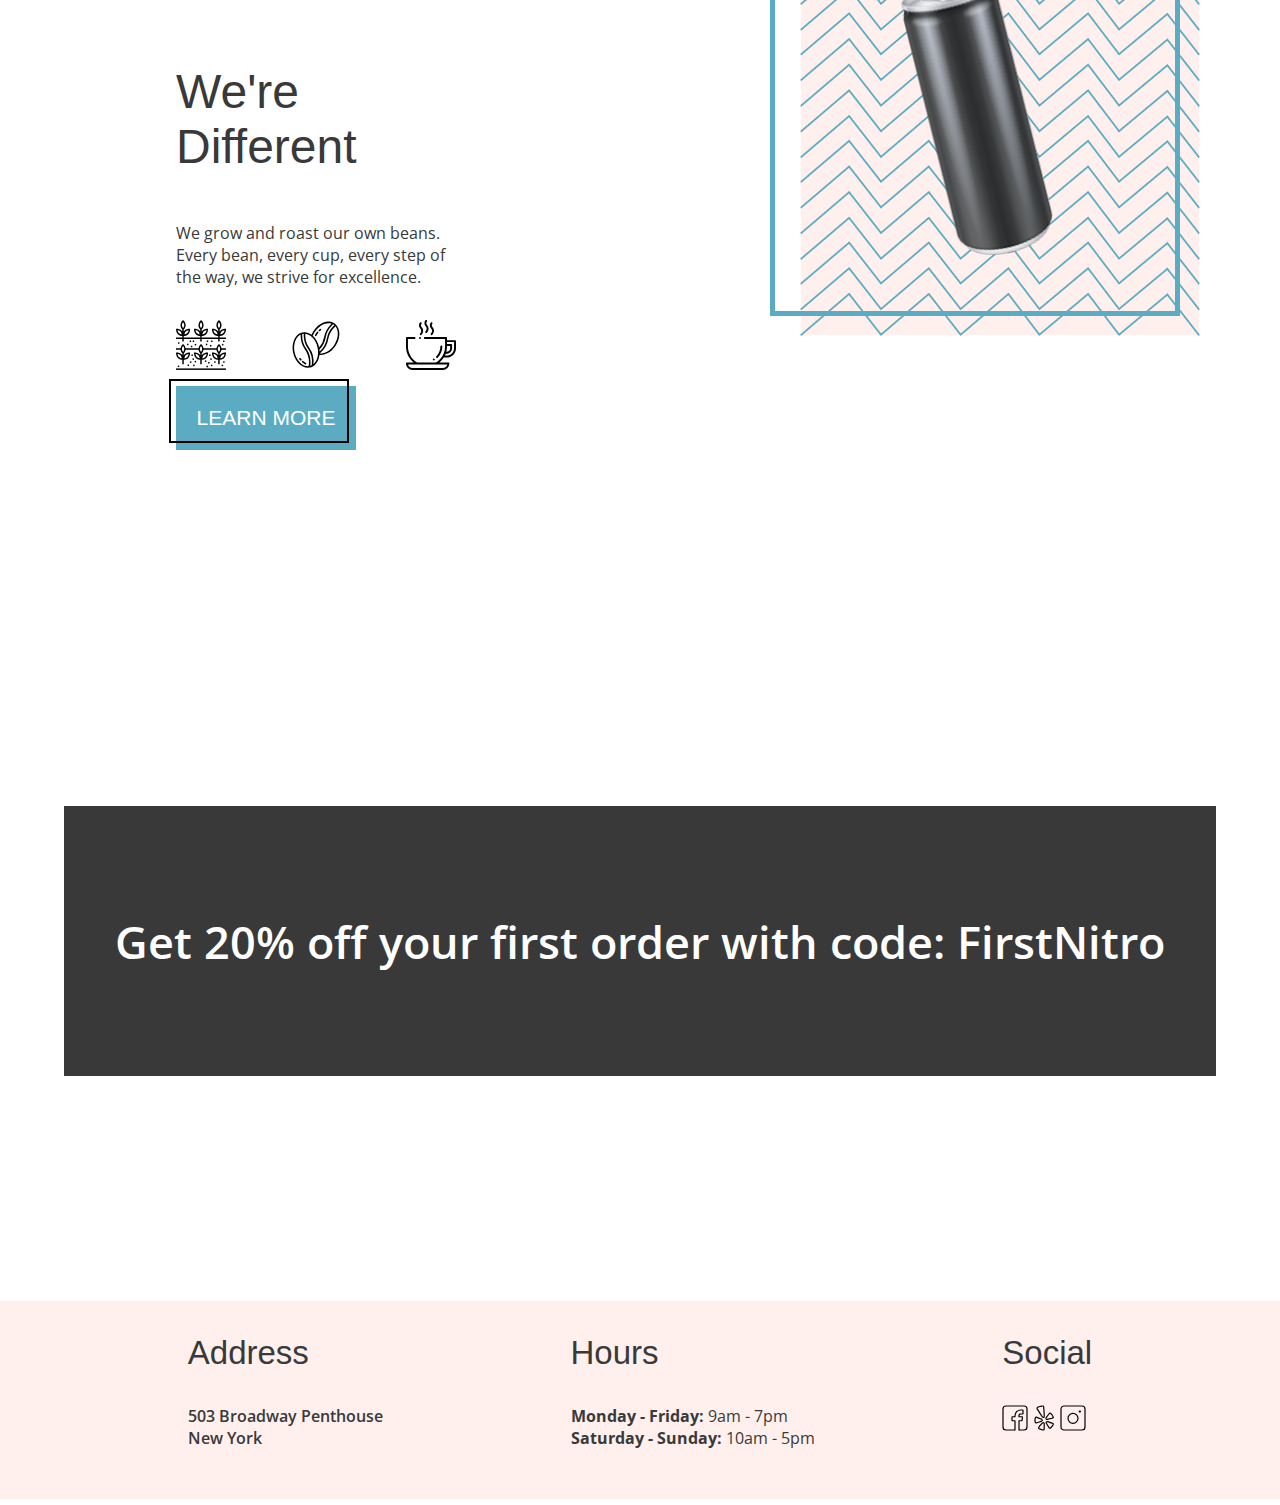
==== commit 4295dc31: "Add animation" ====
--- a/index.html
+++ b/index.html
@@ -100,7 +100,7 @@
             </div>
             <div class="relative-anchor">
                 <button class="slogan-container__btn">LEARN MORE</button>
-                <div class="black-box"></div>
+                <button class="black-box"></button>
             </div>
         </div>
         <div class="slogan-container__relative">
--- a/scss/landing.css
+++ b/scss/landing.css
@@ -46,13 +46,21 @@
   padding: 1.25rem;
   font-weight: 500;
   align-self: flex-end;
-  justify-content: center;
 }
 
 .relative-anchor {
   position: relative;
   display: flex;
   width: 11.25rem;
+}
+.relative-anchor:active {
+  bottom: 0;
+  right: 0;
+}
+
+.relative-anchor:active .black-box {
+  right: 0;
+  bottom: 0;
 }
 
 .black-box {
@@ -101,6 +109,14 @@
   padding-left: 10px;
 }
 
+@keyframes flashing-light {
+  from {
+    background-color: #393939;
+  }
+  to {
+    background-color: #5bacc3;
+  }
+}
 .discount-code {
   background-color: #393939;
   color: white;
@@ -114,6 +130,7 @@
   display: flex;
   justify-content: center;
   align-items: center;
+  animation: flashing-light infinite 2s alternate;
 }
 
 span {
@@ -277,12 +294,24 @@
   font-family: "Open Sans Regular", sans-serif;
 }
 
+@keyframes rotate {
+  from {
+    transform: rotate(0deg);
+  }
+  to {
+    transform: rotate(360deg);
+  }
+}
 .slogan-container__tilted {
   height: 280px;
   padding: 20px;
   margin: 20px;
   position: absolute;
-  transform: translate(50%, 10%);
+  left: 60px;
+  z-index: 30;
+}
+.slogan-container__tilted:hover {
+  animation: rotate 2s infinite linear;
 }
 
 .slogan-container__relative {
